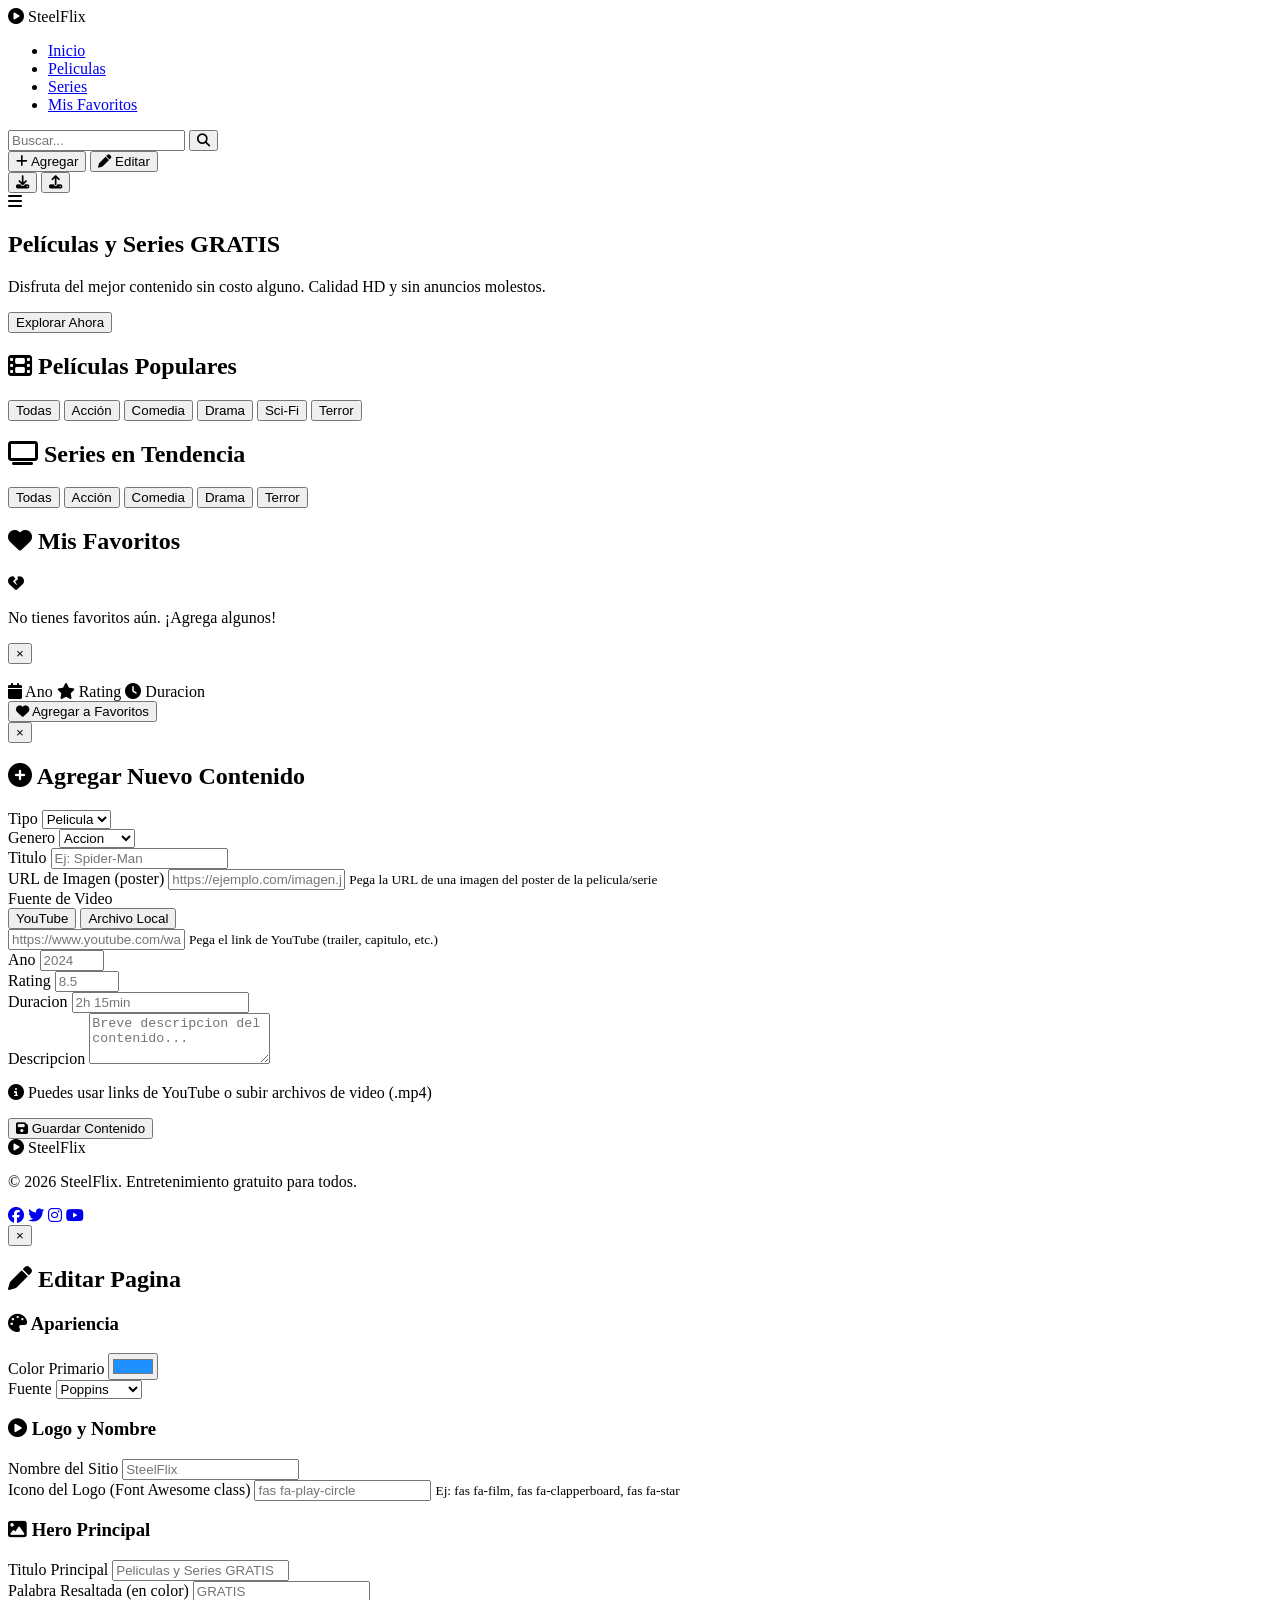
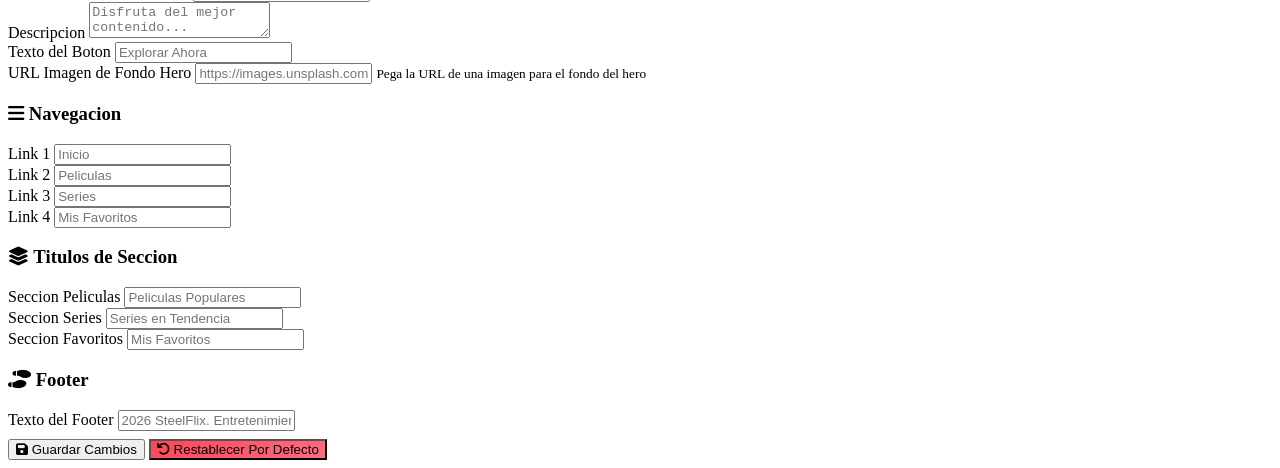
==== index.html @ e92b083c "Deploy index.html" ====
<!DOCTYPE html>
<html lang="es">
<head>
    <meta charset="UTF-8">
    <meta name="viewport" content="width=device-width, initial-scale=1.0">
    <title>SteelFlix - Películas y Series Gratis</title>
    <link rel="stylesheet" href="styles.css">
    <link href="https://fonts.googleapis.com/css2?family=Poppins:wght@300;400;500;600;700&display=swap" rel="stylesheet">
    <link rel="stylesheet" href="https://cdnjs.cloudflare.com/ajax/libs/font-awesome/6.4.0/css/all.min.css">
</head>
<body>
    <div class="particles" id="particles"></div>
    <nav class="navbar">
        <div class="nav-container">
            <div class="logo">
                <i class="fas fa-play-circle" id="logoIcon"></i>
                <span id="logoText">SteelFlix</span>
            </div>
            <ul class="nav-links">
                <li><a href="#inicio" class="active" id="navLink1">Inicio</a></li>
                <li><a href="#peliculas" id="navLink2">Peliculas</a></li>
                <li><a href="#series" id="navLink3">Series</a></li>
                <li><a href="#favoritos" id="navLink4">Mis Favoritos</a></li>
            </ul>
            <div class="search-box">
                <input type="text" id="searchInput" placeholder="Buscar...">
                <button id="searchBtn"><i class="fas fa-search"></i></button>
            </div>
            <button class="btn-add" id="btnAddNew" title="Agregar contenido">
                <i class="fas fa-plus"></i> Agregar
            </button>
            <button class="btn-edit" id="btnEdit" title="Editar pagina">
                <i class="fas fa-pen"></i> Editar
            </button>
            <div class="export-import-group">
                <button class="btn-export" id="btnExport" title="Exportar datos">
                    <i class="fas fa-download"></i>
                </button>
                <button class="btn-export" id="btnImport" title="Importar datos">
                    <i class="fas fa-upload"></i>
                </button>
                <input type="file" id="importFile" accept=".json" style="display:none;">
            </div>
            <div class="hamburger">
                <i class="fas fa-bars"></i>
            </div>
        </div>
    </nav>

    <main>
        <section id="inicio" class="hero">
            <div class="hero-content">
                <h1 id="heroTitle">Películas y Series <span id="heroHighlight">GRATIS</span></h1>
                <p id="heroDesc">Disfruta del mejor contenido sin costo alguno. Calidad HD y sin anuncios molestos.</p>
                <button class="btn-primary" id="heroBtn" onclick="scrollToSection('peliculas')">Explorar Ahora</button>
            </div>
        </section>

        <section id="peliculas" class="content-section">
            <div class="section-header">
                <h2 id="secPelisTitle"><i class="fas fa-film"></i> Películas Populares</h2>
                <div class="filter-buttons">
                    <button class="filter-btn active" data-filter="all">Todas</button>
                    <button class="filter-btn" data-filter="accion">Acción</button>
                    <button class="filter-btn" data-filter="comedia">Comedia</button>
                    <button class="filter-btn" data-filter="drama">Drama</button>
                    <button class="filter-btn" data-filter="scifi">Sci-Fi</button>
                    <button class="filter-btn" data-filter="terror">Terror</button>
                </div>
            </div>
            <div class="content-grid" id="peliculasGrid"></div>
        </section>

        <section id="series" class="content-section">
            <div class="section-header">
                <h2 id="secSeriesTitle"><i class="fas fa-tv"></i> Series en Tendencia</h2>
                <div class="filter-buttons">
                    <button class="filter-btn active" data-filter="all">Todas</button>
                    <button class="filter-btn" data-filter="accion">Acción</button>
                    <button class="filter-btn" data-filter="comedia">Comedia</button>
                    <button class="filter-btn" data-filter="drama">Drama</button>
                    <button class="filter-btn" data-filter="terror">Terror</button>
                </div>
            </div>
            <div class="content-grid" id="seriesGrid">
            </div>
        </section>

        <section id="favoritos" class="content-section">
            <div class="section-header">
                <h2 id="secFavTitle"><i class="fas fa-heart"></i> Mis Favoritos</h2>
            </div>
            <div class="content-grid" id="favoritosGrid">
                <div class="empty-favorites">
                    <i class="fas fa-heart-broken"></i>
                    <p>No tienes favoritos aún. ¡Agrega algunos!</p>
                </div>
            </div>
        </section>
    </main>

    <div class="modal" id="videoModal">
        <div class="modal-content">
            <button class="modal-close" id="closeModal">&times;</button>
            <div class="modal-body">
                <div class="video-container">
                    <div id="videoPlayer"></div>
                </div>
                <div class="video-info">
                    <h3 id="modalTitle"></h3>
                    <p id="modalDescription"></p>
                    <div class="video-meta">
                        <span id="modalYear"><i class="fas fa-calendar"></i> Ano</span>
                        <span id="modalRating"><i class="fas fa-star"></i> Rating</span>
                        <span id="modalDuration"><i class="fas fa-clock"></i> Duracion</span>
                    </div>
                    <button class="btn-favorite" id="modalFavorite">
                        <i class="fas fa-heart"></i> Agregar a Favoritos
                    </button>
                    <div id="episodesContainer" class="episodes-container" style="display:none;">
                        <h4><i class="fas fa-list"></i> Temporadas y Capitulos</h4>
                        <div id="seasonsTabs" class="seasons-tabs"></div>
                        <div id="episodesList" class="episodes-list"></div>
                    </div>
                </div>
            </div>
        </div>
    </div>

    <!-- Modal Agregar Contenido -->
    <div class="modal" id="addModal">
        <div class="modal-content add-modal">
            <button class="modal-close" id="closeAddModal">&times;</button>
            <div class="add-form-container">
                <h2><i class="fas fa-plus-circle"></i> Agregar Nuevo Contenido</h2>
                <form id="addForm">
                    <div class="form-row">
                        <div class="form-group">
                            <label for="addType">Tipo</label>
                            <select id="addType" required>
                                <option value="pelicula">Pelicula</option>
                                <option value="serie">Serie</option>
                            </select>
                        </div>
                        <div class="form-group">
                            <label for="addGenre">Genero</label>
                            <select id="addGenre" required>
                                <option value="accion">Accion</option>
                                <option value="comedia">Comedia</option>
                                <option value="drama">Drama</option>
                                <option value="scifi">Sci-Fi</option>
                                <option value="terror">Terror</option>
                            </select>
                        </div>
                    </div>
                    <div class="form-group">
                        <label for="addTitle">Titulo</label>
                        <input type="text" id="addTitle" placeholder="Ej: Spider-Man" required>
                    </div>
                    <div class="form-group">
                        <label for="addImage">URL de Imagen (poster)</label>
                        <input type="url" id="addImage" placeholder="https://ejemplo.com/imagen.jpg" required>
                        <small>Pega la URL de una imagen del poster de la pelicula/serie</small>
                    </div>
                    <div class="form-group" id="addVideoSection">
                        <label>Fuente de Video</label>
                        <div class="video-source-tabs">
                            <button type="button" class="source-tab active" onclick="switchVideoSource('youtube')">YouTube</button>
                            <button type="button" class="source-tab" onclick="switchVideoSource('file')">Archivo Local</button>
                        </div>
                        <div id="youtubeSource" class="source-content">
                            <input type="url" id="addVideoUrl" placeholder="https://www.youtube.com/watch?v=...">
                            <small>Pega el link de YouTube (trailer, capitulo, etc.)</small>
                        </div>
                        <div id="fileSource" class="source-content" style="display:none;">
                            <input type="file" id="addVideoFile" accept="video/mp4,video/webm,video/ogg">
                            <small>Selecciona un archivo de video desde tu computadora</small>
                        </div>
                    </div>
                    <div class="form-row">
                        <div class="form-group">
                            <label for="addYear">Ano</label>
                            <input type="number" id="addYear" min="1900" max="2030" placeholder="2024" required>
                        </div>
                        <div class="form-group">
                            <label for="addRating">Rating</label>
                            <input type="number" id="addRating" min="0" max="10" step="0.1" placeholder="8.5" required>
                        </div>
                        <div class="form-group">
                            <label for="addDuration">Duracion</label>
                            <input type="text" id="addDuration" placeholder="2h 15min" required>
                        </div>
                    </div>
                    <div class="form-group">
                        <label for="addDesc">Descripcion</label>
                        <textarea id="addDesc" rows="3" placeholder="Breve descripcion del contenido..." required></textarea>
                    </div>
                    <div class="form-group" id="episodeSection" style="display:none;">
                        <label>Capitulos por Temporada</label>
                        <div id="seasonsInputs"></div>
                        <button type="button" class="btn-add-season" id="addSeasonBtn">
                            <i class="fas fa-plus"></i> Agregar Temporada
                        </button>
                    </div>
                    <p class="form-tip"><i class="fas fa-info-circle"></i> Puedes usar links de YouTube o subir archivos de video (.mp4)</p>
                    <button type="submit" class="btn-submit">
                        <i class="fas fa-save"></i> Guardar Contenido
                    </button>
                </form>
            </div>
        </div>
    </div>

    <footer>
        <div class="footer-content">
            <div class="footer-logo">
                <i class="fas fa-play-circle"></i>
                <span id="footerLogoText">SteelFlix</span>
            </div>
            <p id="footerText">&copy; 2026 SteelFlix. Entretenimiento gratuito para todos.</p>
            <div class="social-links">
                <a href="#"><i class="fab fa-facebook"></i></a>
                <a href="#"><i class="fab fa-twitter"></i></a>
                <a href="#"><i class="fab fa-instagram"></i></a>
                <a href="#"><i class="fab fa-youtube"></i></a>
            </div>
        </div>
    </footer>

    <!-- Modal Editar Pagina -->
    <div class="modal" id="editModal">
        <div class="modal-content add-modal" style="max-width:700px;">
            <button class="modal-close" id="closeEditModal">&times;</button>
            <div class="add-form-container">
                <h2><i class="fas fa-pen"></i> Editar Pagina</h2>
                <form id="editForm">
                    <h3 class="edit-section-title"><i class="fas fa-palette"></i> Apariencia</h3>
                    <div class="form-row">
                        <div class="form-group">
                            <label>Color Primario</label>
                            <input type="color" id="editColor" value="#1e90ff">
                        </div>
                        <div class="form-group">
                            <label>Fuente</label>
                            <select id="editFont">
                                <option value="Poppins">Poppins</option>
                                <option value="Roboto">Roboto</option>
                                <option value="Montserrat">Montserrat</option>
                                <option value="Inter">Inter</option>
                                <option value="Raleway">Raleway</option>
                            </select>
                        </div>
                    </div>

                    <h3 class="edit-section-title"><i class="fas fa-play-circle"></i> Logo y Nombre</h3>
                    <div class="form-group">
                        <label>Nombre del Sitio</label>
                        <input type="text" id="editSiteName" placeholder="SteelFlix">
                    </div>
                    <div class="form-group">
                        <label>Icono del Logo (Font Awesome class)</label>
                        <input type="text" id="editLogoIcon" placeholder="fas fa-play-circle">
                        <small>Ej: fas fa-film, fas fa-clapperboard, fas fa-star</small>
                    </div>

                    <h3 class="edit-section-title"><i class="fas fa-image"></i> Hero Principal</h3>
                    <div class="form-group">
                        <label>Titulo Principal</label>
                        <input type="text" id="editHeroTitle" placeholder="Peliculas y Series GRATIS">
                    </div>
                    <div class="form-group">
                        <label>Palabra Resaltada (en color)</label>
                        <input type="text" id="editHeroHighlight" placeholder="GRATIS">
                    </div>
                    <div class="form-group">
                        <label>Descripcion</label>
                        <textarea id="editHeroDesc" rows="2" placeholder="Disfruta del mejor contenido..."></textarea>
                    </div>
                    <div class="form-group">
                        <label>Texto del Boton</label>
                        <input type="text" id="editHeroBtn" placeholder="Explorar Ahora">
                    </div>
                    <div class="form-group">
                        <label>URL Imagen de Fondo Hero</label>
                        <input type="url" id="editHeroBg" placeholder="https://images.unsplash.com/photo-...">
                        <small>Pega la URL de una imagen para el fondo del hero</small>
                    </div>

                    <h3 class="edit-section-title"><i class="fas fa-bars"></i> Navegacion</h3>
                    <div class="form-row">
                        <div class="form-group">
                            <label>Link 1</label>
                            <input type="text" id="editNav1" placeholder="Inicio">
                        </div>
                        <div class="form-group">
                            <label>Link 2</label>
                            <input type="text" id="editNav2" placeholder="Peliculas">
                        </div>
                        <div class="form-group">
                            <label>Link 3</label>
                            <input type="text" id="editNav3" placeholder="Series">
                        </div>
                        <div class="form-group">
                            <label>Link 4</label>
                            <input type="text" id="editNav4" placeholder="Mis Favoritos">
                        </div>
                    </div>

                    <h3 class="edit-section-title"><i class="fas fa-layer-group"></i> Titulos de Seccion</h3>
                    <div class="form-row">
                        <div class="form-group">
                            <label>Seccion Peliculas</label>
                            <input type="text" id="editSecPelis" placeholder="Peliculas Populares">
                        </div>
                        <div class="form-group">
                            <label>Seccion Series</label>
                            <input type="text" id="editSecSeries" placeholder="Series en Tendencia">
                        </div>
                        <div class="form-group">
                            <label>Seccion Favoritos</label>
                            <input type="text" id="editSecFav" placeholder="Mis Favoritos">
                        </div>
                    </div>

                    <h3 class="edit-section-title"><i class="fas fa-shoe-prints"></i> Footer</h3>
                    <div class="form-group">
                        <label>Texto del Footer</label>
                        <input type="text" id="editFooterText" placeholder="2026 SteelFlix. Entretenimiento gratuito para todos.">
                    </div>

                    <button type="submit" class="btn-submit">
                        <i class="fas fa-save"></i> Guardar Cambios
                    </button>
                    <button type="button" class="btn-submit" id="btnResetEdit" style="background:linear-gradient(135deg,#ff4757,#ff6b81);margin-top:0.5rem;">
                        <i class="fas fa-undo"></i> Restablecer Por Defecto
                    </button>
                </form>
            </div>
        </div>
    </div>

    <script src="script.js"></script>
</body>
</html>
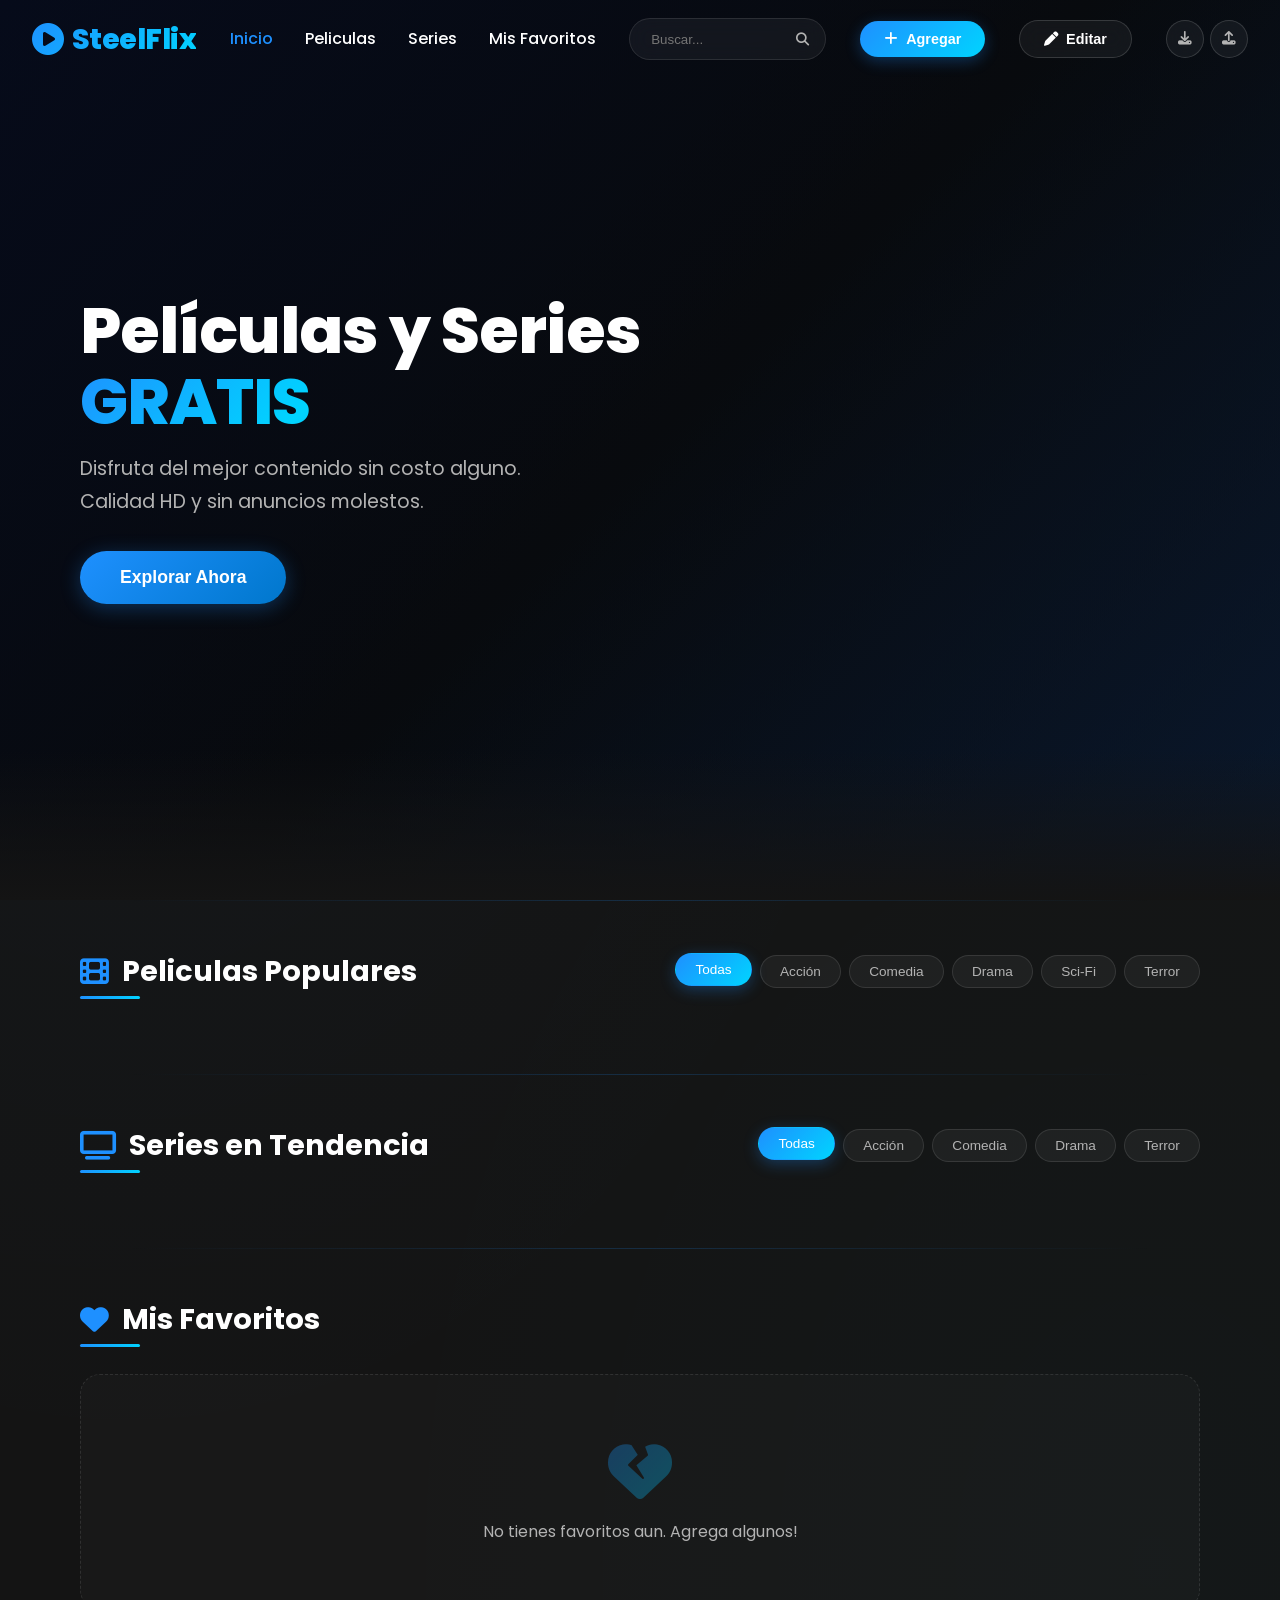
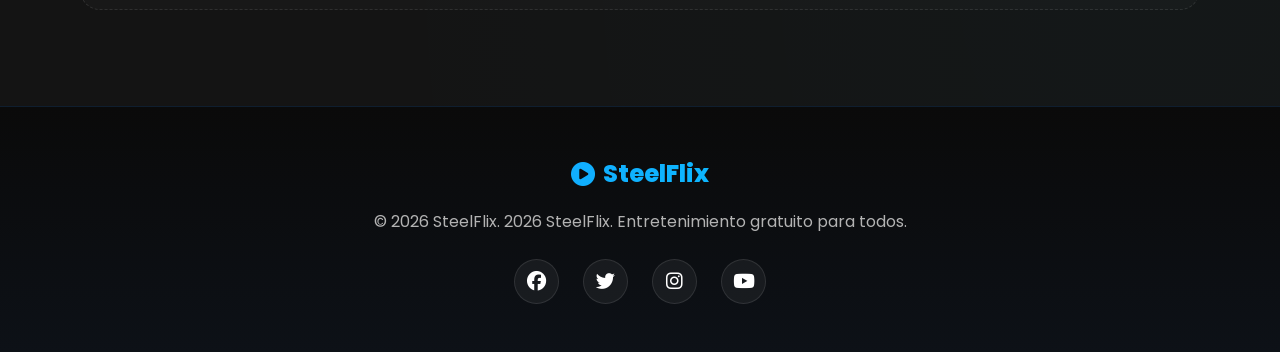
==== commit d30b0c9a: "Update index.html - SteelFlix-Oficial" ====
--- a/index.html
+++ b/index.html
@@ -1,9 +1,9 @@
-<!DOCTYPE html>
+﻿<!DOCTYPE html>
 <html lang="es">
 <head>
     <meta charset="UTF-8">
     <meta name="viewport" content="width=device-width, initial-scale=1.0">
-    <title>SteelFlix - Películas y Series Gratis</title>
+    <title>SteelFlix-Oficial - Películas y Series Gratis</title>
     <link rel="stylesheet" href="styles.css">
     <link href="https://fonts.googleapis.com/css2?family=Poppins:wght@300;400;500;600;700&display=swap" rel="stylesheet">
     <link rel="stylesheet" href="https://cdnjs.cloudflare.com/ajax/libs/font-awesome/6.4.0/css/all.min.css">
@@ -14,7 +14,7 @@
         <div class="nav-container">
             <div class="logo">
                 <i class="fas fa-play-circle" id="logoIcon"></i>
-                <span id="logoText">SteelFlix</span>
+                <span id="logoText">SteelFlix-Oficial</span>
             </div>
             <ul class="nav-links">
                 <li><a href="#inicio" class="active" id="navLink1">Inicio</a></li>
@@ -215,9 +215,9 @@
         <div class="footer-content">
             <div class="footer-logo">
                 <i class="fas fa-play-circle"></i>
-                <span id="footerLogoText">SteelFlix</span>
-            </div>
-            <p id="footerText">&copy; 2026 SteelFlix. Entretenimiento gratuito para todos.</p>
+                <span id="footerLogoText">SteelFlix-Oficial</span>
+            </div>
+            <p id="footerText">&copy; 2026 SteelFlix-Oficial. Entretenimiento gratuito para todos.</p>
             <div class="social-links">
                 <a href="#"><i class="fab fa-facebook"></i></a>
                 <a href="#"><i class="fab fa-twitter"></i></a>
@@ -255,7 +255,7 @@
                     <h3 class="edit-section-title"><i class="fas fa-play-circle"></i> Logo y Nombre</h3>
                     <div class="form-group">
                         <label>Nombre del Sitio</label>
-                        <input type="text" id="editSiteName" placeholder="SteelFlix">
+                        <input type="text" id="editSiteName" placeholder="SteelFlix-Oficial">
                     </div>
                     <div class="form-group">
                         <label>Icono del Logo (Font Awesome class)</label>
@@ -325,7 +325,7 @@
                     <h3 class="edit-section-title"><i class="fas fa-shoe-prints"></i> Footer</h3>
                     <div class="form-group">
                         <label>Texto del Footer</label>
-                        <input type="text" id="editFooterText" placeholder="2026 SteelFlix. Entretenimiento gratuito para todos.">
+                        <input type="text" id="editFooterText" placeholder="2026 SteelFlix-Oficial. Entretenimiento gratuito para todos.">
                     </div>
 
                     <button type="submit" class="btn-submit">
--- a/styles.css
+++ b/styles.css
@@ -0,0 +1,1374 @@
+* {
+    margin: 0;
+    padding: 0;
+    box-sizing: border-box;
+}
+
+:root {
+    --primary-color: #1e90ff;
+    --primary-dark: #0077cc;
+    --bg-dark: #141414;
+    --bg-darker: #0a0a0a;
+    --text-white: #ffffff;
+    --text-gray: #b3b3b3;
+    --card-bg: #1a1a1a;
+    --hover-color: #2a2a2a;
+}
+
+body {
+    font-family: 'Poppins', sans-serif;
+    background-color: var(--bg-dark);
+    background-image:
+        radial-gradient(ellipse at 10% 20%, rgba(30,144,255,0.03) 0%, transparent 50%),
+        radial-gradient(ellipse at 90% 80%, rgba(0,212,255,0.02) 0%, transparent 50%);
+    color: var(--text-white);
+    line-height: 1.6;
+}
+
+/* Navbar */
+.navbar {
+    position: fixed;
+    top: 0;
+    left: 0;
+    right: 0;
+    background: transparent;
+    z-index: 1000;
+    padding: 1rem 0;
+    transition: all 0.4s ease;
+}
+
+.navbar.scrolled {
+    background: rgba(10,10,10,0.85);
+    backdrop-filter: blur(20px);
+    -webkit-backdrop-filter: blur(20px);
+    border-bottom: 1px solid rgba(30,144,255,0.1);
+    box-shadow: 0 4px 30px rgba(0,0,0,0.3);
+}
+
+.nav-container {
+    max-width: 1400px;
+    margin: 0 auto;
+    padding: 0 2rem;
+    display: flex;
+    align-items: center;
+    justify-content: space-between;
+}
+
+.logo {
+    display: flex;
+    align-items: center;
+    gap: 0.5rem;
+    font-size: 1.8rem;
+    font-weight: 800;
+    background: linear-gradient(135deg, #1e90ff, #00d4ff);
+    -webkit-background-clip: text;
+    -webkit-text-fill-color: transparent;
+    background-clip: text;
+    letter-spacing: -0.5px;
+}
+
+.logo i {
+    font-size: 2rem;
+}
+
+.nav-links {
+    display: flex;
+    list-style: none;
+    gap: 2rem;
+}
+
+.nav-links a {
+    color: var(--text-white);
+    text-decoration: none;
+    font-weight: 500;
+    transition: color 0.3s ease;
+}
+
+.nav-links a:hover,
+.nav-links a.active {
+    color: var(--primary-color);
+}
+
+.search-box {
+    display: flex;
+    align-items: center;
+    background: rgba(255,255,255,0.05);
+    backdrop-filter: blur(10px);
+    border-radius: 50px;
+    padding: 0.5rem 1rem;
+    border: 1px solid rgba(255,255,255,0.1);
+    transition: all 0.3s ease;
+}
+
+.search-box:focus-within {
+    border-color: var(--primary-color);
+    background: rgba(30,144,255,0.05);
+    box-shadow: 0 0 20px rgba(30,144,255,0.1);
+}
+
+.search-box input {
+    background: transparent;
+    border: none;
+    color: var(--text-white);
+    padding: 0.3rem;
+    width: 150px;
+    outline: none;
+}
+
+.search-box button {
+    background: transparent;
+    border: none;
+    color: var(--text-gray);
+    cursor: pointer;
+    transition: color 0.3s ease;
+}
+
+.search-box button:hover {
+    color: var(--primary-color);
+}
+
+.hamburger {
+    display: none;
+    font-size: 1.5rem;
+    cursor: pointer;
+}
+
+/* Hero Section */
+.hero {
+    height: 100vh;
+    background:
+                url('https://images.unsplash.com/photo-1536440136628-849c177e76a1?w=1920&q=80') center/cover no-repeat,
+                url('https://images.unsplash.com/photo-1489599849927-2ee91cede3ba?w=1920&q=80') center/cover no-repeat,
+                linear-gradient(135deg, #0a0f1e 0%, #0d1117 50%, #0a1628 100%);
+    display: flex;
+    align-items: center;
+    padding: 0 5rem;
+    position: relative;
+    overflow: hidden;
+}
+
+.hero::before {
+    content: '';
+    position: absolute;
+    inset: 0;
+    background: linear-gradient(135deg, rgba(5,10,25,0.8) 0%, rgba(0,0,0,0.4) 50%, rgba(10,25,47,0.6) 100%);
+    z-index: 1;
+}
+
+.hero::after {
+    content: '';
+    position: absolute;
+    bottom: 0;
+    left: 0;
+    right: 0;
+    height: 150px;
+    background: linear-gradient(to top, var(--bg-dark), transparent);
+    pointer-events: none;
+    z-index: 2;
+}
+
+@keyframes heroGlow {
+    0% { transform: translate(0, 0) scale(1); }
+    100% { transform: translate(5%, 3%) scale(1.1); }
+}
+
+.hero-content {
+    max-width: 600px;
+    position: relative;
+    z-index: 3;
+    animation: heroFadeIn 1s ease-out;
+}
+
+@keyframes heroFadeIn {
+    from { opacity: 0; transform: translateY(30px); }
+    to { opacity: 1; transform: translateY(0); }
+}
+
+.hero-content h1 {
+    font-size: 4rem;
+    font-weight: 800;
+    margin-bottom: 1rem;
+    line-height: 1.1;
+    letter-spacing: -1px;
+}
+
+.hero-content h1 span {
+    background: linear-gradient(135deg, #1e90ff, #00d4ff, #1e90ff);
+    background-size: 200% auto;
+    -webkit-background-clip: text;
+    -webkit-text-fill-color: transparent;
+    background-clip: text;
+    animation: gradientShift 3s ease infinite;
+}
+
+@keyframes gradientShift {
+    0% { background-position: 0% center; }
+    50% { background-position: 100% center; }
+    100% { background-position: 0% center; }
+}
+
+.hero-content p {
+    font-size: 1.2rem;
+    color: var(--text-gray);
+    margin-bottom: 2rem;
+    max-width: 500px;
+    line-height: 1.7;
+}
+
+.btn-primary {
+    background: linear-gradient(135deg, #1e90ff, #0077cc);
+    color: var(--text-white);
+    border: none;
+    padding: 1rem 2.5rem;
+    font-size: 1.1rem;
+    font-weight: 600;
+    border-radius: 50px;
+    cursor: pointer;
+    transition: all 0.4s cubic-bezier(0.175, 0.885, 0.32, 1.275);
+    position: relative;
+    overflow: hidden;
+    box-shadow: 0 4px 20px rgba(30,144,255,0.3);
+}
+
+.btn-primary::before {
+    content: '';
+    position: absolute;
+    top: 0;
+    left: -100%;
+    width: 100%;
+    height: 100%;
+    background: linear-gradient(90deg, transparent, rgba(255,255,255,0.2), transparent);
+    transition: left 0.5s ease;
+}
+
+.btn-primary:hover::before {
+    left: 100%;
+}
+
+.btn-primary:hover {
+    background: linear-gradient(135deg, #00d4ff, #1e90ff);
+    transform: translateY(-3px) scale(1.05);
+    box-shadow: 0 8px 30px rgba(30,144,255,0.5);
+}
+
+/* Content Sections */
+.content-section {
+    padding: 3rem 5rem;
+}
+
+.section-header {
+    display: flex;
+    justify-content: space-between;
+    align-items: center;
+    margin-bottom: 2rem;
+    flex-wrap: wrap;
+    gap: 1rem;
+}
+
+.section-header h2 {
+    font-size: 1.8rem;
+    display: flex;
+    align-items: center;
+    gap: 0.8rem;
+}
+
+.section-header h2 i {
+    color: var(--primary-color);
+}
+
+.filter-buttons {
+    display: flex;
+    gap: 0.5rem;
+}
+
+.filter-btn {
+    background: rgba(255,255,255,0.05);
+    color: var(--text-gray);
+    border: 1px solid rgba(255,255,255,0.1);
+    padding: 0.5rem 1.2rem;
+    border-radius: 50px;
+    cursor: pointer;
+    transition: all 0.3s ease;
+    font-size: 0.85rem;
+}
+
+.filter-btn:hover,
+.filter-btn.active {
+    background: linear-gradient(135deg, #1e90ff, #00d4ff);
+    color: var(--text-white);
+    border-color: transparent;
+    transform: translateY(-2px);
+    box-shadow: 0 4px 15px rgba(30,144,255,0.3);
+}
+
+/* Content Grid */
+.content-grid {
+    display: grid;
+    grid-template-columns: repeat(auto-fill, minmax(220px, 1fr));
+    gap: 1.5rem;
+}
+
+.content-card {
+    position: relative;
+    border-radius: 12px;
+    overflow: hidden;
+    cursor: pointer;
+    transition: all 0.4s cubic-bezier(0.175, 0.885, 0.32, 1.275);
+    background: var(--card-bg);
+    box-shadow: 0 4px 15px rgba(0,0,0,0.3);
+}
+
+.content-card::before {
+    content: '';
+    position: absolute;
+    inset: 0;
+    border-radius: 12px;
+    padding: 2px;
+    background: linear-gradient(135deg, transparent, rgba(30,144,255,0.5), transparent);
+    -webkit-mask: linear-gradient(#fff 0 0) content-box, linear-gradient(#fff 0 0);
+    -webkit-mask-composite: xor;
+    mask-composite: exclude;
+    opacity: 0;
+    transition: opacity 0.4s ease;
+    pointer-events: none;
+    z-index: 5;
+}
+
+.content-card:hover {
+    transform: translateY(-10px) scale(1.03);
+    box-shadow: 0 20px 50px rgba(30,144,255,0.25), 0 0 30px rgba(30,144,255,0.1);
+    z-index: 10;
+}
+
+.content-card:hover::before {
+    opacity: 1;
+}
+
+.content-card img {
+    width: 100%;
+    height: 320px;
+    object-fit: cover;
+}
+
+.content-card .card-overlay {
+    position: absolute;
+    bottom: 0;
+    left: 0;
+    right: 0;
+    background: linear-gradient(to top, rgba(0,0,0,0.98) 0%, rgba(0,0,0,0.6) 60%, transparent 100%);
+    padding: 1.5rem 1rem 1rem;
+    transform: translateY(20px);
+    opacity: 0;
+    transition: all 0.4s cubic-bezier(0.175, 0.885, 0.32, 1.275);
+}
+
+.content-card:hover .card-overlay {
+    transform: translateY(0);
+    opacity: 1;
+}
+
+.card-overlay h4 {
+    font-size: 1rem;
+    margin-bottom: 0.3rem;
+}
+
+.card-overlay .meta {
+    display: flex;
+    gap: 1rem;
+    font-size: 0.8rem;
+    color: var(--text-gray);
+}
+
+.card-overlay .rating {
+    color: #ffd700;
+}
+
+.card-overlay .play-btn {
+    position: absolute;
+    top: 50%;
+    left: 50%;
+    transform: translate(-50%, -50%) scale(0);
+    width: 60px;
+    height: 60px;
+    background: linear-gradient(135deg, #1e90ff, #00d4ff);
+    border-radius: 50%;
+    display: flex;
+    align-items: center;
+    justify-content: center;
+    font-size: 1.5rem;
+    transition: all 0.4s cubic-bezier(0.175, 0.885, 0.32, 1.275);
+    box-shadow: 0 0 30px rgba(30,144,255,0.5);
+}
+
+.content-card:hover .play-btn {
+    transform: translate(-50%, -50%) scale(1);
+}
+
+.favorite-btn {
+    position: absolute;
+    top: 10px;
+    right: 10px;
+    background: rgba(0,0,0,0.5);
+    backdrop-filter: blur(10px);
+    border: none;
+    width: 35px;
+    height: 35px;
+    border-radius: 50%;
+    color: var(--text-gray);
+    cursor: pointer;
+    transition: all 0.3s ease;
+    display: flex;
+    align-items: center;
+    justify-content: center;
+    z-index: 5;
+}
+
+.favorite-btn:hover,
+.favorite-btn.active {
+    color: #ff4757;
+    background: rgba(255,71,87,0.15);
+    transform: scale(1.15);
+}
+
+.favorite-btn.active i {
+    animation: heartBeat 0.3s ease;
+}
+
+@keyframes heartBeat {
+    0% { transform: scale(1); }
+    50% { transform: scale(1.3); }
+    100% { transform: scale(1); }
+}
+
+.badge {
+    position: absolute;
+    top: 10px;
+    left: 10px;
+    background: linear-gradient(135deg, #1e90ff, #00d4ff);
+    color: white;
+    padding: 0.3rem 0.8rem;
+    border-radius: 20px;
+    font-size: 0.7rem;
+    font-weight: 700;
+    text-transform: uppercase;
+    letter-spacing: 0.5px;
+    z-index: 5;
+}
+
+/* Empty Favorites */
+.empty-favorites {
+    grid-column: 1 / -1;
+    text-align: center;
+    padding: 4rem 2rem;
+    color: var(--text-gray);
+}
+
+.empty-favorites i {
+    font-size: 4rem;
+    margin-bottom: 1rem;
+    opacity: 0.5;
+}
+
+/* Modal */
+.modal {
+    display: none;
+    position: fixed;
+    top: 0;
+    left: 0;
+    right: 0;
+    bottom: 0;
+    background: rgba(0,0,0,0.92);
+    backdrop-filter: blur(10px);
+    z-index: 2000;
+    align-items: center;
+    justify-content: center;
+    padding: 2rem;
+}
+
+.modal.active {
+    display: flex;
+    animation: modalFadeIn 0.3s ease-out;
+}
+
+@keyframes modalFadeIn {
+    from { opacity: 0; }
+    to { opacity: 1; }
+}
+
+.modal-content {
+    background: linear-gradient(180deg, #1a1a2e 0%, #16213e 100%);
+    border-radius: 20px;
+    max-width: 900px;
+    width: 100%;
+    max-height: 90vh;
+    overflow-y: auto;
+    position: relative;
+    border: 1px solid rgba(30,144,255,0.15);
+    box-shadow: 0 25px 80px rgba(0,0,0,0.5), 0 0 40px rgba(30,144,255,0.1);
+    animation: modalSlideIn 0.4s cubic-bezier(0.175, 0.885, 0.32, 1.275);
+}
+
+@keyframes modalSlideIn {
+    from { opacity: 0; transform: scale(0.9) translateY(20px); }
+    to { opacity: 1; transform: scale(1) translateY(0); }
+}
+
+.modal-close {
+    position: absolute;
+    top: 1rem;
+    right: 1rem;
+    background: none;
+    border: none;
+    color: var(--text-white);
+    font-size: 2rem;
+    cursor: pointer;
+    z-index: 10;
+    transition: color 0.3s ease;
+}
+
+.modal-close:hover {
+    color: var(--primary-color);
+}
+
+.modal-body {
+    display: grid;
+    grid-template-columns: 1fr 1fr;
+    gap: 2rem;
+    padding: 2rem;
+}
+
+.video-container {
+    aspect-ratio: 16/9;
+    background: #000;
+    border-radius: 10px;
+    overflow: hidden;
+}
+
+#videoPlayer {
+    width: 100%;
+    height: 100%;
+}
+
+#videoPlayer iframe,
+#videoPlayer video {
+    width: 100%;
+    height: 100%;
+    border: none;
+    background: #000;
+}
+
+.form-tip {
+    background: #1a3a1a;
+    padding: 0.8rem 1rem;
+    border-radius: 8px;
+    color: #4caf50;
+    font-size: 0.85rem;
+    display: flex;
+    align-items: center;
+    gap: 0.5rem;
+    margin-top: 0.5rem;
+}
+
+.video-source-tabs {
+    display: flex;
+    gap: 0.5rem;
+    margin-bottom: 0.8rem;
+}
+
+.source-tab {
+    flex: 1;
+    padding: 0.6rem;
+    background: rgba(255,255,255,0.05);
+    border: 1px solid rgba(255,255,255,0.1);
+    border-radius: 12px;
+    color: var(--text-gray);
+    cursor: pointer;
+    font-size: 0.85rem;
+    transition: all 0.3s ease;
+}
+
+.source-tab.active {
+    background: linear-gradient(135deg, #1e90ff, #00d4ff);
+    color: var(--text-white);
+    border-color: transparent;
+    box-shadow: 0 4px 15px rgba(30,144,255,0.3);
+}
+
+.source-content input[type="file"] {
+    width: 100%;
+    padding: 0.8rem;
+    background: rgba(255,255,255,0.05);
+    border: 1px solid rgba(255,255,255,0.1);
+    border-radius: 12px;
+    color: var(--text-white);
+    font-size: 0.9rem;
+    transition: all 0.3s ease;
+}
+
+.source-content input[type="file"]:focus {
+    outline: none;
+    border-color: var(--primary-color);
+    box-shadow: 0 0 20px rgba(30,144,255,0.1);
+}
+
+.video-info h3 {
+    font-size: 1.8rem;
+    margin-bottom: 1rem;
+}
+
+.video-info > p {
+    color: var(--text-gray);
+    margin-bottom: 1.5rem;
+}
+
+.video-meta {
+    display: flex;
+    gap: 1.5rem;
+    margin-bottom: 2rem;
+}
+
+.video-meta span {
+    display: flex;
+    align-items: center;
+    gap: 0.5rem;
+    color: var(--text-gray);
+    font-size: 0.9rem;
+}
+
+.video-meta i {
+    color: var(--primary-color);
+}
+
+.btn-favorite {
+    background: transparent;
+    border: 2px solid var(--primary-color);
+    color: var(--primary-color);
+    padding: 0.8rem 2rem;
+    font-size: 1rem;
+    font-weight: 600;
+    border-radius: 50px;
+    cursor: pointer;
+    transition: all 0.4s cubic-bezier(0.175, 0.885, 0.32, 1.275);
+    display: flex;
+    align-items: center;
+    gap: 0.5rem;
+}
+
+.btn-favorite:hover,
+.btn-favorite.active {
+    background: linear-gradient(135deg, #1e90ff, #00d4ff);
+    color: var(--text-white);
+    border-color: transparent;
+    transform: translateY(-2px);
+    box-shadow: 0 4px 20px rgba(30,144,255,0.4);
+}
+
+.btn-favorite.active i {
+    animation: heartBeat 0.3s ease;
+}
+
+/* Boton Agregar */
+.btn-add {
+    background: linear-gradient(135deg, #1e90ff, #00d4ff);
+    color: var(--text-white);
+    border: none;
+    padding: 0.6rem 1.5rem;
+    font-size: 0.9rem;
+    font-weight: 600;
+    border-radius: 50px;
+    cursor: pointer;
+    display: flex;
+    align-items: center;
+    gap: 0.5rem;
+    transition: all 0.4s cubic-bezier(0.175, 0.885, 0.32, 1.275);
+    white-space: nowrap;
+    box-shadow: 0 4px 15px rgba(30,144,255,0.3);
+}
+
+.btn-add:hover {
+    transform: translateY(-2px) scale(1.05);
+    box-shadow: 0 8px 25px rgba(30,144,255,0.5);
+}
+
+/* Boton Editar */
+.btn-edit {
+    background: rgba(255,255,255,0.05);
+    border: 1px solid rgba(255,255,255,0.15);
+    color: var(--text-white);
+    padding: 0.6rem 1.5rem;
+    font-size: 0.9rem;
+    font-weight: 600;
+    border-radius: 50px;
+    cursor: pointer;
+    display: flex;
+    align-items: center;
+    gap: 0.5rem;
+    transition: all 0.4s cubic-bezier(0.175, 0.885, 0.32, 1.275);
+    white-space: nowrap;
+    backdrop-filter: blur(10px);
+}
+
+.btn-edit:hover {
+    background: linear-gradient(135deg, #1e90ff, #00d4ff);
+    border-color: transparent;
+    transform: translateY(-2px) scale(1.05);
+    box-shadow: 0 8px 25px rgba(30,144,255,0.5);
+}
+
+/* Export/Import Buttons */
+.export-import-group {
+    display: flex;
+    gap: 0.4rem;
+}
+
+.btn-export {
+    background: rgba(255,255,255,0.05);
+    border: 1px solid rgba(255,255,255,0.15);
+    color: var(--text-gray);
+    width: 38px;
+    height: 38px;
+    border-radius: 50%;
+    cursor: pointer;
+    display: flex;
+    align-items: center;
+    justify-content: center;
+    font-size: 0.85rem;
+    transition: all 0.3s ease;
+    backdrop-filter: blur(10px);
+}
+
+.btn-export:hover {
+    background: linear-gradient(135deg, #1e90ff, #00d4ff);
+    color: var(--text-white);
+    border-color: transparent;
+    transform: scale(1.1);
+}
+
+/* Edit Section Titles */
+.edit-section-title {
+    color: var(--primary-color);
+    font-size: 1rem;
+    font-weight: 600;
+    margin: 1.5rem 0 0.8rem;
+    padding-bottom: 0.5rem;
+    border-bottom: 1px solid rgba(255,255,255,0.1);
+    display: flex;
+    align-items: center;
+    gap: 0.5rem;
+}
+
+.form-group input[type="color"] {
+    width: 100%;
+    height: 45px;
+    padding: 5px;
+    background: var(--card-bg);
+    border: 1px solid rgba(255,255,255,0.1);
+    border-radius: 12px;
+    cursor: pointer;
+}
+
+/* Formulario Agregar */
+.add-modal {
+    max-width: 600px;
+}
+
+.add-form-container {
+    padding: 2rem;
+}
+
+.add-form-container h2 {
+    font-size: 1.5rem;
+    margin-bottom: 1.5rem;
+    display: flex;
+    align-items: center;
+    gap: 0.5rem;
+    color: var(--primary-color);
+}
+
+.form-row {
+    display: grid;
+    grid-template-columns: repeat(auto-fit, minmax(150px, 1fr));
+    gap: 1rem;
+}
+
+.form-group {
+    margin-bottom: 1.2rem;
+}
+
+.form-group label {
+    display: block;
+    margin-bottom: 0.5rem;
+    font-weight: 500;
+    color: var(--text-white);
+    font-size: 0.9rem;
+}
+
+.form-group input,
+.form-group select,
+.form-group textarea {
+    width: 100%;
+    padding: 0.8rem 1rem;
+    background: rgba(255,255,255,0.05);
+    border: 1px solid rgba(255,255,255,0.1);
+    border-radius: 12px;
+    color: var(--text-white);
+    font-size: 0.95rem;
+    font-family: inherit;
+    transition: all 0.3s ease;
+    box-sizing: border-box;
+}
+
+.form-group input:focus,
+.form-group select:focus,
+.form-group textarea:focus {
+    outline: none;
+    border-color: var(--primary-color);
+    background: rgba(30,144,255,0.05);
+    box-shadow: 0 0 20px rgba(30,144,255,0.1);
+}
+
+.form-group small {
+    display: block;
+    margin-top: 0.3rem;
+    color: var(--text-gray);
+    font-size: 0.8rem;
+}
+
+.form-group textarea {
+    resize: vertical;
+}
+
+.btn-submit {
+    width: 100%;
+    padding: 1rem;
+    background: linear-gradient(135deg, #1e90ff, #00d4ff);
+    color: var(--text-white);
+    border: none;
+    border-radius: 50px;
+    font-size: 1rem;
+    font-weight: 600;
+    cursor: pointer;
+    display: flex;
+    align-items: center;
+    justify-content: center;
+    gap: 0.5rem;
+    transition: all 0.4s cubic-bezier(0.175, 0.885, 0.32, 1.275);
+    margin-top: 0.5rem;
+    box-shadow: 0 4px 20px rgba(30,144,255,0.3);
+}
+
+.btn-submit:hover {
+    transform: translateY(-2px) scale(1.02);
+    box-shadow: 0 8px 30px rgba(30,144,255,0.5);
+}
+
+.btn-delete {
+    background: linear-gradient(135deg, #ff4757, #ff6b81);
+    color: white;
+    border: none;
+    width: 28px;
+    height: 28px;
+    border-radius: 50%;
+    cursor: pointer;
+    position: absolute;
+    top: 10px;
+    left: 10px;
+    display: flex;
+    align-items: center;
+    justify-content: center;
+    font-size: 0.7rem;
+    opacity: 0;
+    transition: all 0.3s ease;
+    z-index: 5;
+    box-shadow: 0 2px 10px rgba(255,71,87,0.3);
+}
+
+.content-card:hover .btn-delete {
+    opacity: 1;
+}
+
+.btn-delete:hover {
+    transform: scale(1.2);
+    box-shadow: 0 4px 15px rgba(255,71,87,0.5);
+}
+
+/* Episodes */
+.episodes-container {
+    margin-top: 1.5rem;
+    border-top: 1px solid #333;
+    padding-top: 1.5rem;
+}
+
+.episodes-container h4 {
+    display: flex;
+    align-items: center;
+    gap: 0.5rem;
+    margin-bottom: 1rem;
+    color: var(--primary-color);
+    font-size: 1rem;
+}
+
+.seasons-tabs {
+    display: flex;
+    gap: 0.5rem;
+    flex-wrap: wrap;
+    margin-bottom: 1rem;
+}
+
+.season-tab {
+    padding: 0.5rem 1rem;
+    background: rgba(255,255,255,0.05);
+    border: 1px solid rgba(255,255,255,0.1);
+    border-radius: 50px;
+    color: var(--text-gray);
+    cursor: pointer;
+    font-size: 0.85rem;
+    transition: all 0.3s ease;
+}
+
+.season-tab.active,
+.season-tab:hover {
+    background: linear-gradient(135deg, #1e90ff, #00d4ff);
+    color: var(--text-white);
+    border-color: transparent;
+    box-shadow: 0 4px 15px rgba(30,144,255,0.3);
+}
+
+.episodes-list {
+    display: flex;
+    flex-direction: column;
+    gap: 0.5rem;
+    max-height: 200px;
+    overflow-y: auto;
+}
+
+.episode-item {
+    display: flex;
+    align-items: center;
+    gap: 1rem;
+    padding: 0.8rem 1rem;
+    background: rgba(255,255,255,0.03);
+    border-radius: 12px;
+    cursor: pointer;
+    transition: all 0.3s ease;
+    border: 1px solid rgba(255,255,255,0.05);
+}
+
+.episode-item:hover {
+    background: rgba(30,144,255,0.1);
+    transform: translateX(5px);
+    border-color: rgba(30,144,255,0.2);
+}
+
+.episode-item.playing {
+    background: linear-gradient(135deg, #1e90ff, #00d4ff);
+    color: var(--text-white);
+    border-color: transparent;
+}
+
+.episode-num {
+    font-weight: 700;
+    color: var(--primary-color);
+    min-width: 30px;
+}
+
+.episode-item.playing .episode-num {
+    color: var(--text-white);
+}
+
+.episode-name {
+    flex: 1;
+}
+
+.episode-play {
+    opacity: 0;
+    transition: opacity 0.3s ease;
+}
+
+.episode-item:hover .episode-play {
+    opacity: 1;
+}
+
+/* Seasons Inputs */
+.season-input-group {
+    background: var(--card-bg);
+    padding: 1rem;
+    border-radius: 8px;
+    margin-bottom: 0.8rem;
+}
+
+.season-input-group h5 {
+    color: var(--primary-color);
+    margin-bottom: 0.8rem;
+    font-size: 0.9rem;
+}
+
+.episode-input-row {
+    display: flex;
+    gap: 0.5rem;
+    margin-bottom: 0.5rem;
+}
+
+.episode-input-row input {
+    flex: 1;
+    padding: 0.6rem 0.8rem;
+    background: #1a1a1a;
+    border: 1px solid #333;
+    border-radius: 5px;
+    color: var(--text-white);
+    font-size: 0.85rem;
+}
+
+.episode-input-row input:focus {
+    outline: none;
+    border-color: var(--primary-color);
+}
+
+.btn-remove-ep {
+    background: #dc3545;
+    color: white;
+    border: none;
+    width: 30px;
+    height: 30px;
+    border-radius: 5px;
+    cursor: pointer;
+    font-size: 0.8rem;
+}
+
+.btn-add-ep {
+    background: #333;
+    color: var(--text-white);
+    border: none;
+    padding: 0.4rem 0.8rem;
+    border-radius: 5px;
+    cursor: pointer;
+    font-size: 0.8rem;
+    margin-top: 0.3rem;
+}
+
+.btn-add-season {
+    background: transparent;
+    border: 2px dashed #444;
+    color: var(--text-gray);
+    padding: 0.8rem;
+    width: 100%;
+    border-radius: 8px;
+    cursor: pointer;
+    font-size: 0.9rem;
+    transition: all 0.3s ease;
+    display: flex;
+    align-items: center;
+    justify-content: center;
+    gap: 0.5rem;
+}
+
+.btn-add-season:hover {
+    border-color: var(--primary-color);
+    color: var(--primary-color);
+}
+
+.episodes-list::-webkit-scrollbar {
+    width: 6px;
+}
+
+.episodes-list::-webkit-scrollbar-track {
+    background: #1a1a1a;
+    border-radius: 3px;
+}
+
+.episodes-list::-webkit-scrollbar-thumb {
+    background: #444;
+    border-radius: 3px;
+}
+
+/* Footer */
+.view-badge {
+    position: fixed;
+    bottom: 20px;
+    right: 20px;
+    background: rgba(30,144,255,0.1);
+    backdrop-filter: blur(10px);
+    border: 1px solid rgba(30,144,255,0.3);
+    color: var(--primary-color);
+    padding: 0.5rem 1rem;
+    border-radius: 50px;
+    font-size: 0.8rem;
+    z-index: 500;
+    animation: badgePulse 2s ease infinite;
+}
+
+@keyframes badgePulse {
+    0%, 100% { box-shadow: 0 0 10px rgba(30,144,255,0.2); }
+    50% { box-shadow: 0 0 20px rgba(30,144,255,0.4); }
+}
+
+footer {
+    background: linear-gradient(180deg, #0a0a0a 0%, #0d1117 100%);
+    padding: 3rem 5rem;
+    margin-top: 3rem;
+    border-top: 1px solid rgba(30,144,255,0.1);
+}
+
+.footer-content {
+    text-align: center;
+}
+
+.footer-logo {
+    display: flex;
+    align-items: center;
+    justify-content: center;
+    gap: 0.5rem;
+    font-size: 1.5rem;
+    font-weight: 800;
+    background: linear-gradient(135deg, #1e90ff, #00d4ff);
+    -webkit-background-clip: text;
+    -webkit-text-fill-color: transparent;
+    background-clip: text;
+    margin-bottom: 1rem;
+}
+
+footer p {
+    color: var(--text-gray);
+    margin-bottom: 1.5rem;
+}
+
+.social-links {
+    display: flex;
+    justify-content: center;
+    gap: 1.5rem;
+}
+
+.social-links a {
+    width: 45px;
+    height: 45px;
+    background: rgba(255,255,255,0.05);
+    border: 1px solid rgba(255,255,255,0.1);
+    border-radius: 50%;
+    display: flex;
+    align-items: center;
+    justify-content: center;
+    color: var(--text-white);
+    font-size: 1.2rem;
+    text-decoration: none;
+    transition: all 0.4s cubic-bezier(0.175, 0.885, 0.32, 1.275);
+}
+
+.social-links a:hover {
+    background: linear-gradient(135deg, #1e90ff, #00d4ff);
+    border-color: transparent;
+    transform: translateY(-5px) scale(1.1);
+    box-shadow: 0 8px 25px rgba(30,144,255,0.4);
+}
+
+/* Responsive */
+@media (max-width: 1024px) {
+    .hero {
+        padding: 0 3rem;
+    }
+    
+    .content-section {
+        padding: 3rem;
+    }
+    
+    .modal-body {
+        grid-template-columns: 1fr;
+    }
+}
+
+@media (max-width: 768px) {
+    .nav-links {
+        display: none;
+        position: absolute;
+        top: 100%;
+        left: 0;
+        right: 0;
+        background: var(--bg-darker);
+        flex-direction: column;
+        padding: 1rem 2rem;
+        gap: 1rem;
+        border-bottom: 1px solid #333;
+    }
+    
+    .nav-links.active {
+        display: flex;
+    }
+    
+    .search-box {
+        display: none;
+    }
+    
+    .hamburger {
+        display: block;
+    }
+    
+    .btn-add {
+        display: none;
+    }
+    
+    .btn-edit {
+        font-size: 0.8rem;
+        padding: 0.5rem 1rem;
+    }
+    
+    .hero {
+        padding: 0 2rem;
+    }
+    
+    .hero-content h1 {
+        font-size: 2.5rem;
+    }
+    
+    .content-section {
+        padding: 2rem 1.5rem;
+    }
+    
+    .content-grid {
+        grid-template-columns: repeat(auto-fill, minmax(160px, 1fr));
+        gap: 1rem;
+    }
+    
+    .content-card img {
+        height: 240px;
+    }
+    
+    footer {
+        padding: 2rem 1.5rem;
+    }
+}
+
+@media (max-width: 480px) {
+    .content-grid {
+        grid-template-columns: repeat(2, 1fr);
+    }
+    
+    .filter-buttons {
+        flex-wrap: wrap;
+    }
+    
+    .section-header {
+        flex-direction: column;
+        align-items: flex-start;
+    }
+}
+
+/* Scroll Reveal Animations */
+.reveal {
+    opacity: 0;
+    transform: translateY(30px);
+    transition: all 0.8s cubic-bezier(0.175, 0.885, 0.32, 1.275);
+}
+
+.reveal.active {
+    opacity: 1;
+    transform: translateY(0);
+}
+
+/* Section Headers */
+.section-header h2 {
+    font-size: 1.8rem;
+    display: flex;
+    align-items: center;
+    gap: 0.8rem;
+    position: relative;
+}
+
+.section-header h2::after {
+    content: '';
+    position: absolute;
+    bottom: -5px;
+    left: 0;
+    width: 60px;
+    height: 3px;
+    background: linear-gradient(135deg, #1e90ff, #00d4ff);
+    border-radius: 2px;
+}
+
+/* Particles Background */
+.particles {
+    position: fixed;
+    top: 0;
+    left: 0;
+    width: 100%;
+    height: 100%;
+    pointer-events: none;
+    z-index: -1;
+    overflow: hidden;
+}
+
+.particle {
+    position: absolute;
+    width: 4px;
+    height: 4px;
+    background: rgba(30,144,255,0.3);
+    border-radius: 50%;
+    animation: float 15s infinite;
+}
+
+@keyframes float {
+    0%, 100% { transform: translateY(100vh) rotate(0deg); opacity: 0; }
+    10% { opacity: 1; }
+    90% { opacity: 1; }
+    100% { transform: translateY(-100vh) rotate(720deg); opacity: 0; }
+}
+
+/* Content Section Animations */
+.content-section {
+    padding: 3rem 5rem;
+    position: relative;
+}
+
+.content-section::before {
+    content: '';
+    position: absolute;
+    top: 0;
+    left: 50%;
+    transform: translateX(-50%);
+    width: 80%;
+    height: 1px;
+    background: linear-gradient(90deg, transparent, rgba(30,144,255,0.2), transparent);
+}
+
+/* Empty State Styling */
+.empty-favorites {
+    grid-column: 1 / -1;
+    text-align: center;
+    padding: 4rem 2rem;
+    color: var(--text-gray);
+    background: rgba(255,255,255,0.02);
+    border-radius: 20px;
+    border: 1px dashed rgba(255,255,255,0.1);
+}
+
+.empty-favorites i {
+    font-size: 4rem;
+    margin-bottom: 1rem;
+    opacity: 0.3;
+    background: linear-gradient(135deg, #1e90ff, #00d4ff);
+    -webkit-background-clip: text;
+    -webkit-text-fill-color: transparent;
+    background-clip: text;
+}
+
+/* Modal Scrollbar */
+.modal-content::-webkit-scrollbar {
+    width: 8px;
+}
+
+.modal-content::-webkit-scrollbar-track {
+    background: rgba(255,255,255,0.05);
+    border-radius: 4px;
+}
+
+.modal-content::-webkit-scrollbar-thumb {
+    background: linear-gradient(135deg, #1e90ff, #00d4ff);
+    border-radius: 4px;
+}
+
+/* Video Container */
+.video-container {
+    aspect-ratio: 16/9;
+    background: #000;
+    border-radius: 15px;
+    overflow: hidden;
+    box-shadow: 0 10px 40px rgba(0,0,0,0.5);
+}
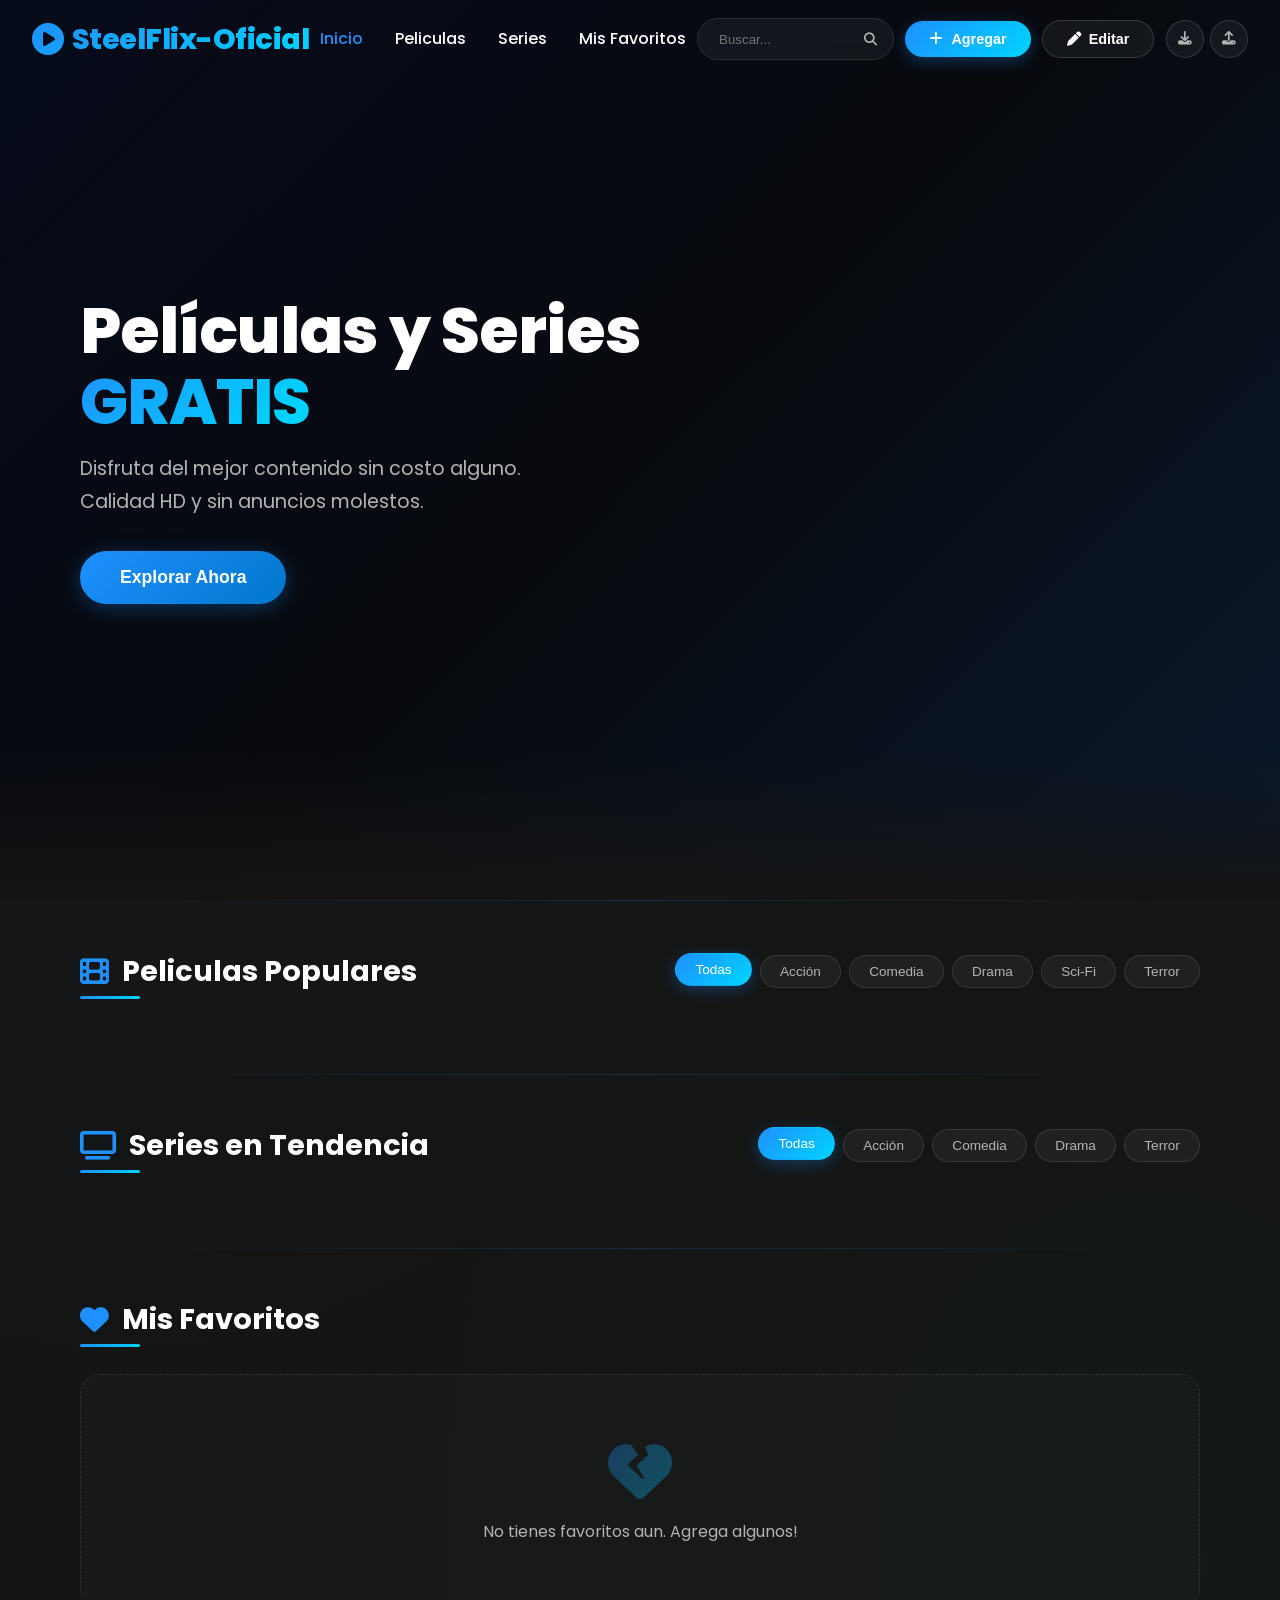
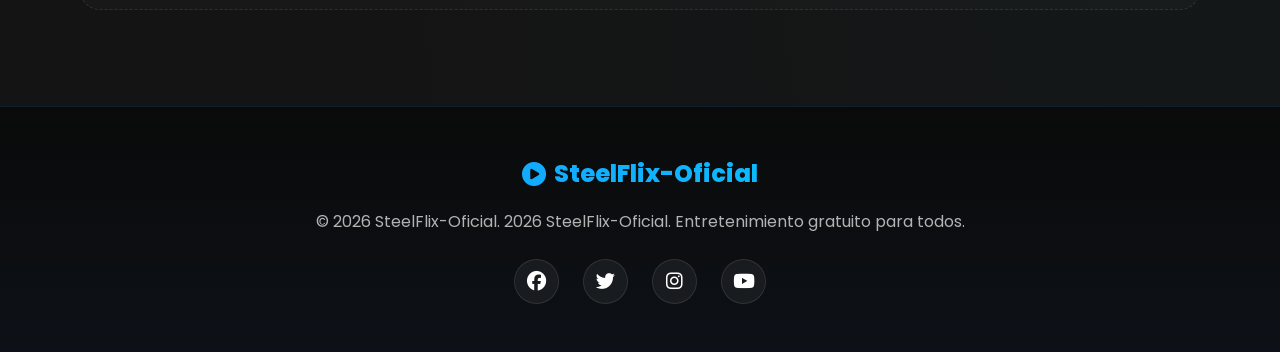
==== commit 40ad4750: "Add Cloudinary integration - videos sync to cloud for all browsers" ====
--- a/index.html
+++ b/index.html
@@ -1,4 +1,4 @@
-﻿<!DOCTYPE html>
+<!DOCTYPE html>
 <html lang="es">
 <head>
     <meta charset="UTF-8">
@@ -328,6 +328,19 @@
                         <input type="text" id="editFooterText" placeholder="2026 SteelFlix-Oficial. Entretenimiento gratuito para todos.">
                     </div>
 
+                    <h3 class="edit-section-title"><i class="fas fa-cloud"></i> Cloudinary (Almacenamiento de Videos)</h3>
+                    <p style="color:#999;font-size:0.85rem;margin-bottom:0.5rem;">Crea una cuenta gratis en <a href="https://cloudinary.com" target="_blank" style="color:var(--primary-color);">cloudinary.com</a> para que tus videos subidos como archivos locales funcionen en todos los navegadores.</p>
+                    <div class="form-group">
+                        <label>Cloud Name</label>
+                        <input type="text" id="editCloudName" placeholder="mi-cloud">
+                        <small>Lo encuentras en tu dashboard de Cloudinary</small>
+                    </div>
+                    <div class="form-group">
+                        <label>Upload Preset</label>
+                        <input type="text" id="editUploadPreset" placeholder="steel-flix-preset">
+                        <small>Crea uno en Settings > Upload > Upload presets (debe ser unsigned)</small>
+                    </div>
+
                     <button type="submit" class="btn-submit">
                         <i class="fas fa-save"></i> Guardar Cambios
                     </button>
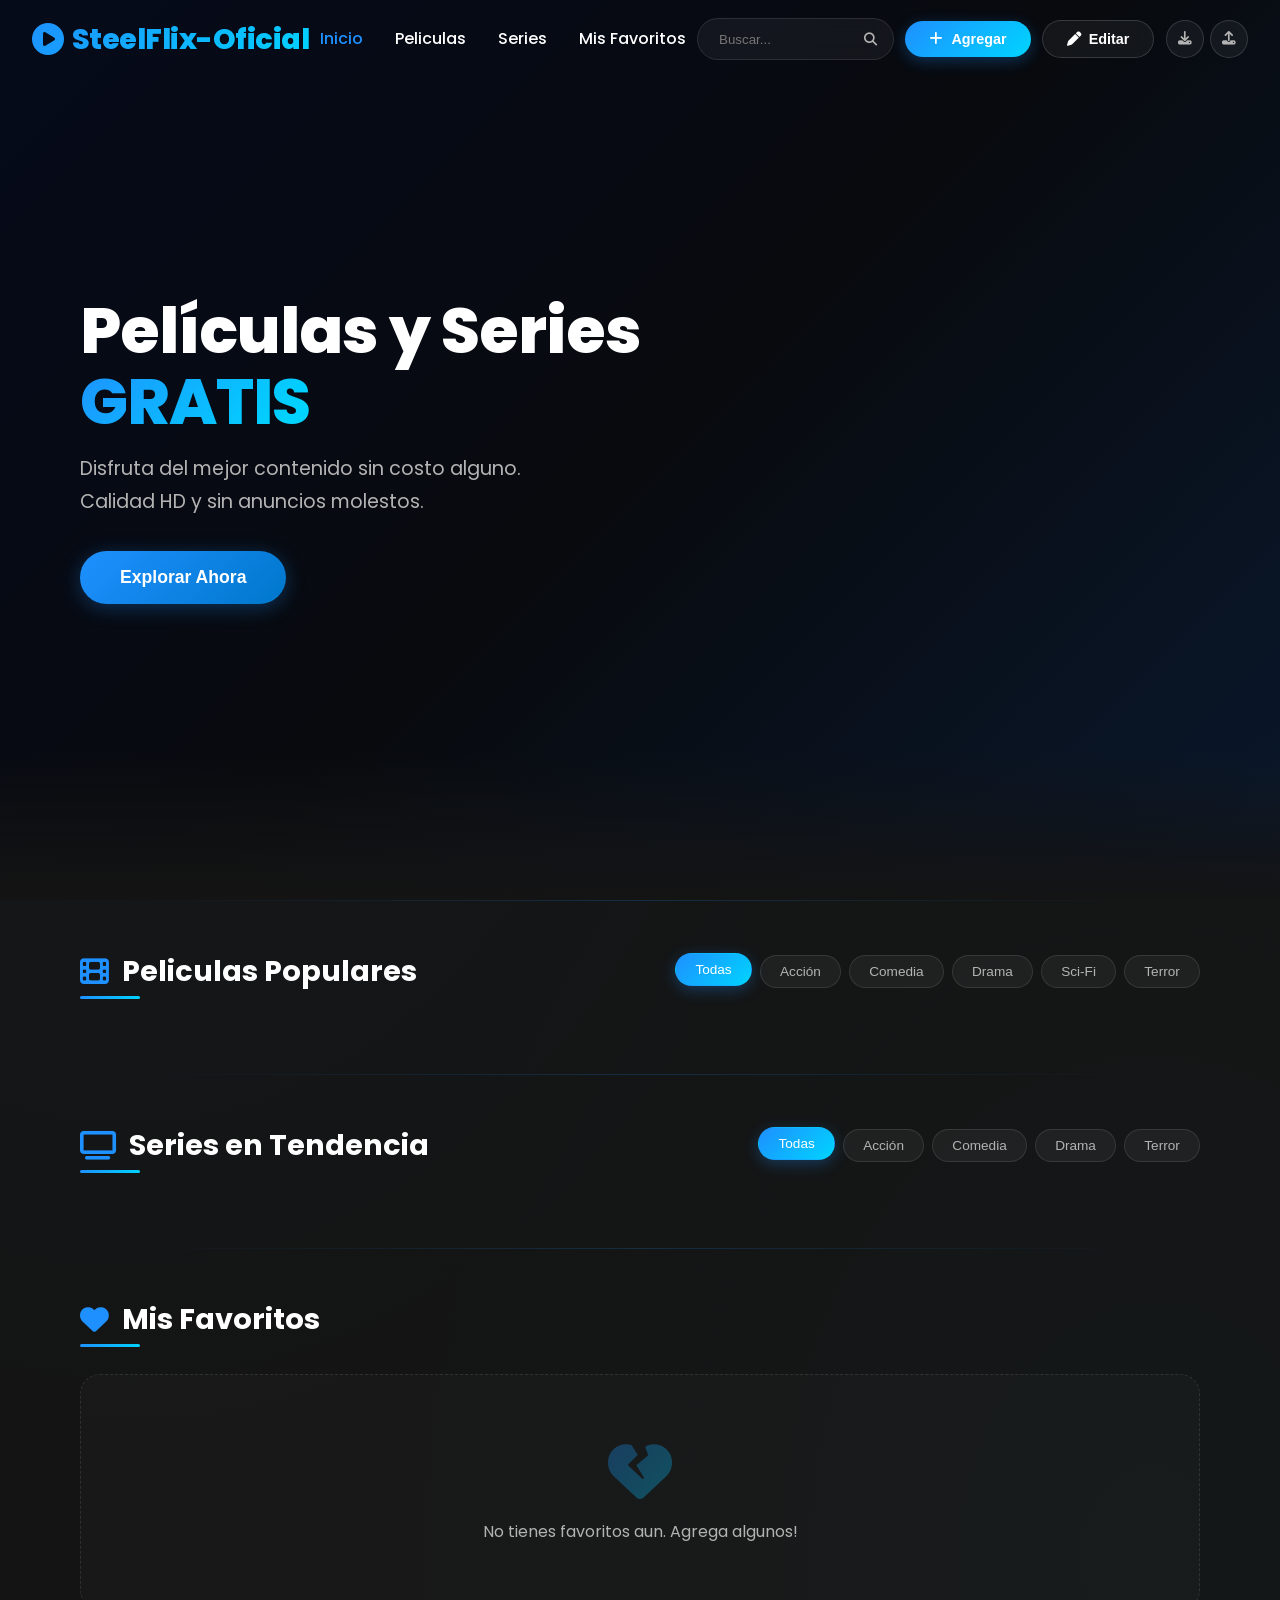
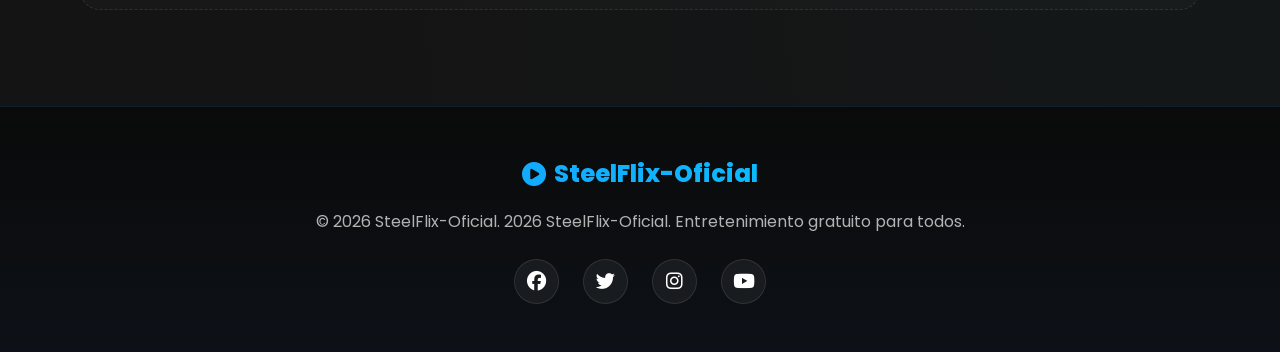
==== commit 31ab67bb: "Accept any video URL (YouTube, MP4 direct, Google Drive, etc)" ====
--- a/index.html
+++ b/index.html
@@ -165,12 +165,12 @@
                     <div class="form-group" id="addVideoSection">
                         <label>Fuente de Video</label>
                         <div class="video-source-tabs">
-                            <button type="button" class="source-tab active" onclick="switchVideoSource('youtube')">YouTube</button>
+                            <button type="button" class="source-tab active" onclick="switchVideoSource('youtube')">URL de Video</button>
                             <button type="button" class="source-tab" onclick="switchVideoSource('file')">Archivo Local</button>
                         </div>
                         <div id="youtubeSource" class="source-content">
-                            <input type="url" id="addVideoUrl" placeholder="https://www.youtube.com/watch?v=...">
-                            <small>Pega el link de YouTube (trailer, capitulo, etc.)</small>
+                            <input type="url" id="addVideoUrl" placeholder="URL del video (YouTube, MP4, Google Drive, etc.)">
+                            <small>Pega cualquier enlace de video (YouTube, enlace directo .mp4, Google Drive, etc.)</small>
                         </div>
                         <div id="fileSource" class="source-content" style="display:none;">
                             <input type="file" id="addVideoFile" accept="video/mp4,video/webm,video/ogg">
@@ -202,7 +202,7 @@
                             <i class="fas fa-plus"></i> Agregar Temporada
                         </button>
                     </div>
-                    <p class="form-tip"><i class="fas fa-info-circle"></i> Puedes usar links de YouTube o subir archivos de video (.mp4)</p>
+                    <p class="form-tip"><i class="fas fa-info-circle"></i> Puedes usar links de YouTube, enlaces directos de video (.mp4), o subir archivos locales</p>
                     <button type="submit" class="btn-submit">
                         <i class="fas fa-save"></i> Guardar Contenido
                     </button>
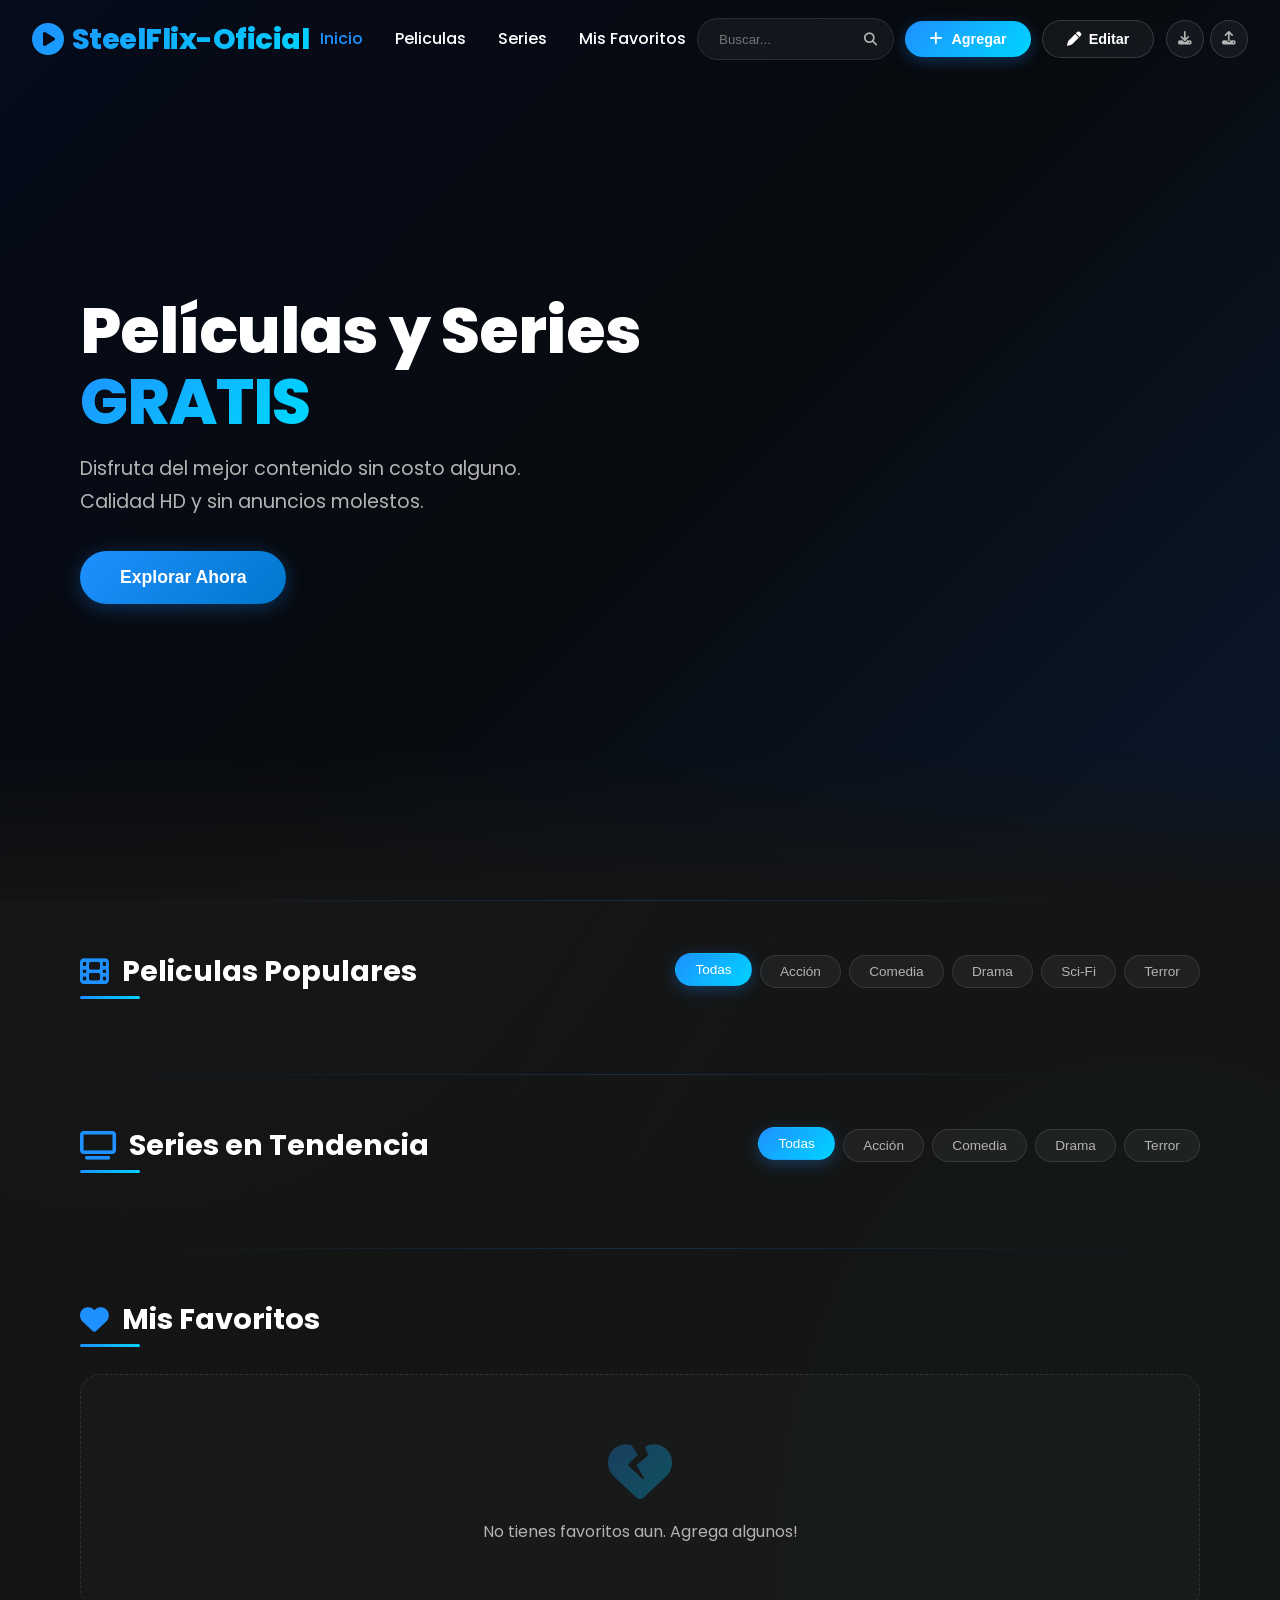
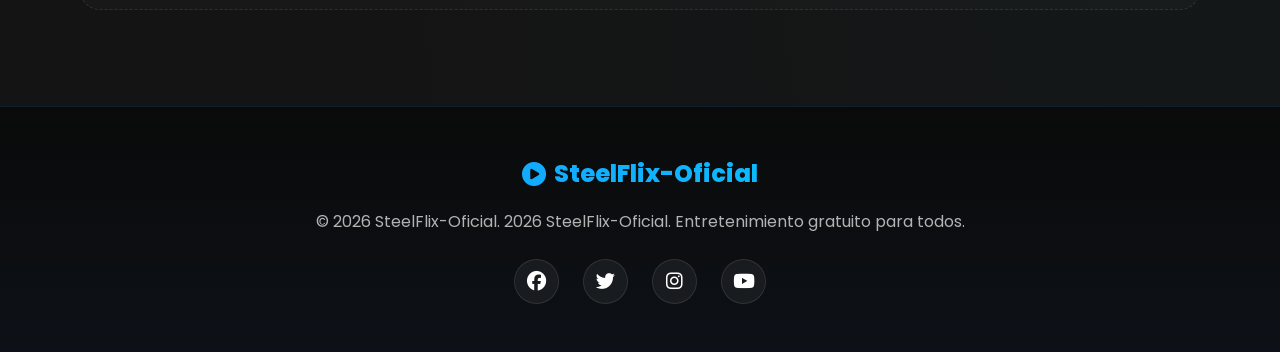
==== commit 8ab19686: "SEO + fluidity improvements for SteelFlix" ====
--- a/index.html
+++ b/index.html
@@ -4,6 +4,21 @@
     <meta charset="UTF-8">
     <meta name="viewport" content="width=device-width, initial-scale=1.0">
     <title>SteelFlix-Oficial - Películas y Series Gratis</title>
+    <meta name="description" content="SteelFlix-Oficial - Ve tus peliculas y series favoritas gratis en HD. Calidad superior, sin anuncios, reproduccion fluida.">
+    <meta name="keywords" content="SteelFlix, SteelFlix-Oficial, peliculas gratis, series gratis, ver series online, ver peliculas online, streaming gratis, HD, Latino">
+    <meta name="author" content="SteelFlix-Oficial">
+    <meta name="robots" content="index, follow">
+    <meta property="og:title" content="SteelFlix-Oficial - Peliculas y Series Gratis">
+    <meta property="og:description" content="Ve tus peliculas y series favoritas gratis en HD. Calidad superior, sin anuncios, reproduccion fluida.">
+    <meta property="og:type" content="website">
+    <meta property="og:url" content="https://steelflix-oficial.github.io/steelflix/">
+    <meta property="og:site_name" content="SteelFlix-Oficial">
+    <meta name="twitter:card" content="summary_large_image">
+    <meta name="twitter:title" content="SteelFlix-Oficial - Peliculas y Series Gratis">
+    <meta name="twitter:description" content="Ve tus peliculas y series favoritas gratis en HD.">
+    <meta name="theme-color" content="#1e90ff">
+    <link rel="manifest" href="manifest.json">
+    <link rel="icon" type="image/svg+xml" href="data:image/svg+xml,<svg xmlns='http://www.w3.org/2000/svg' viewBox='0 0 100 100'><text y='.9em' font-size='90'>🎬</text></svg>">
     <link rel="stylesheet" href="styles.css">
     <link href="https://fonts.googleapis.com/css2?family=Poppins:wght@300;400;500;600;700&display=swap" rel="stylesheet">
     <link rel="stylesheet" href="https://cdnjs.cloudflare.com/ajax/libs/font-awesome/6.4.0/css/all.min.css">
--- a/styles.css
+++ b/styles.css
@@ -1,3 +1,9 @@
+html {
+    scroll-behavior: smooth;
+    -webkit-font-smoothing: antialiased;
+    -moz-osx-font-smoothing: grayscale;
+}
+
 * {
     margin: 0;
     padding: 0;
@@ -23,6 +29,23 @@
         radial-gradient(ellipse at 90% 80%, rgba(0,212,255,0.02) 0%, transparent 50%);
     color: var(--text-white);
     line-height: 1.6;
+    overflow-x: hidden;
+    will-change: transform;
+}
+
+img, video, iframe {
+    will-change: transform;
+    -webkit-backface-visibility: hidden;
+    backface-visibility: hidden;
+}
+
+.content-card {
+    transition: transform 0.3s cubic-bezier(0.25, 0.46, 0.45, 0.94), box-shadow 0.3s ease;
+    will-change: transform;
+}
+
+.content-card:hover {
+    transform: translateY(-8px) scale(1.03);
 }
 
 /* Navbar */
@@ -542,6 +565,7 @@
     background: #000;
     border-radius: 10px;
     overflow: hidden;
+    contain: layout paint;
 }
 
 #videoPlayer {
@@ -555,6 +579,7 @@
     height: 100%;
     border: none;
     background: #000;
+    object-fit: contain;
 }
 
 .form-tip {
